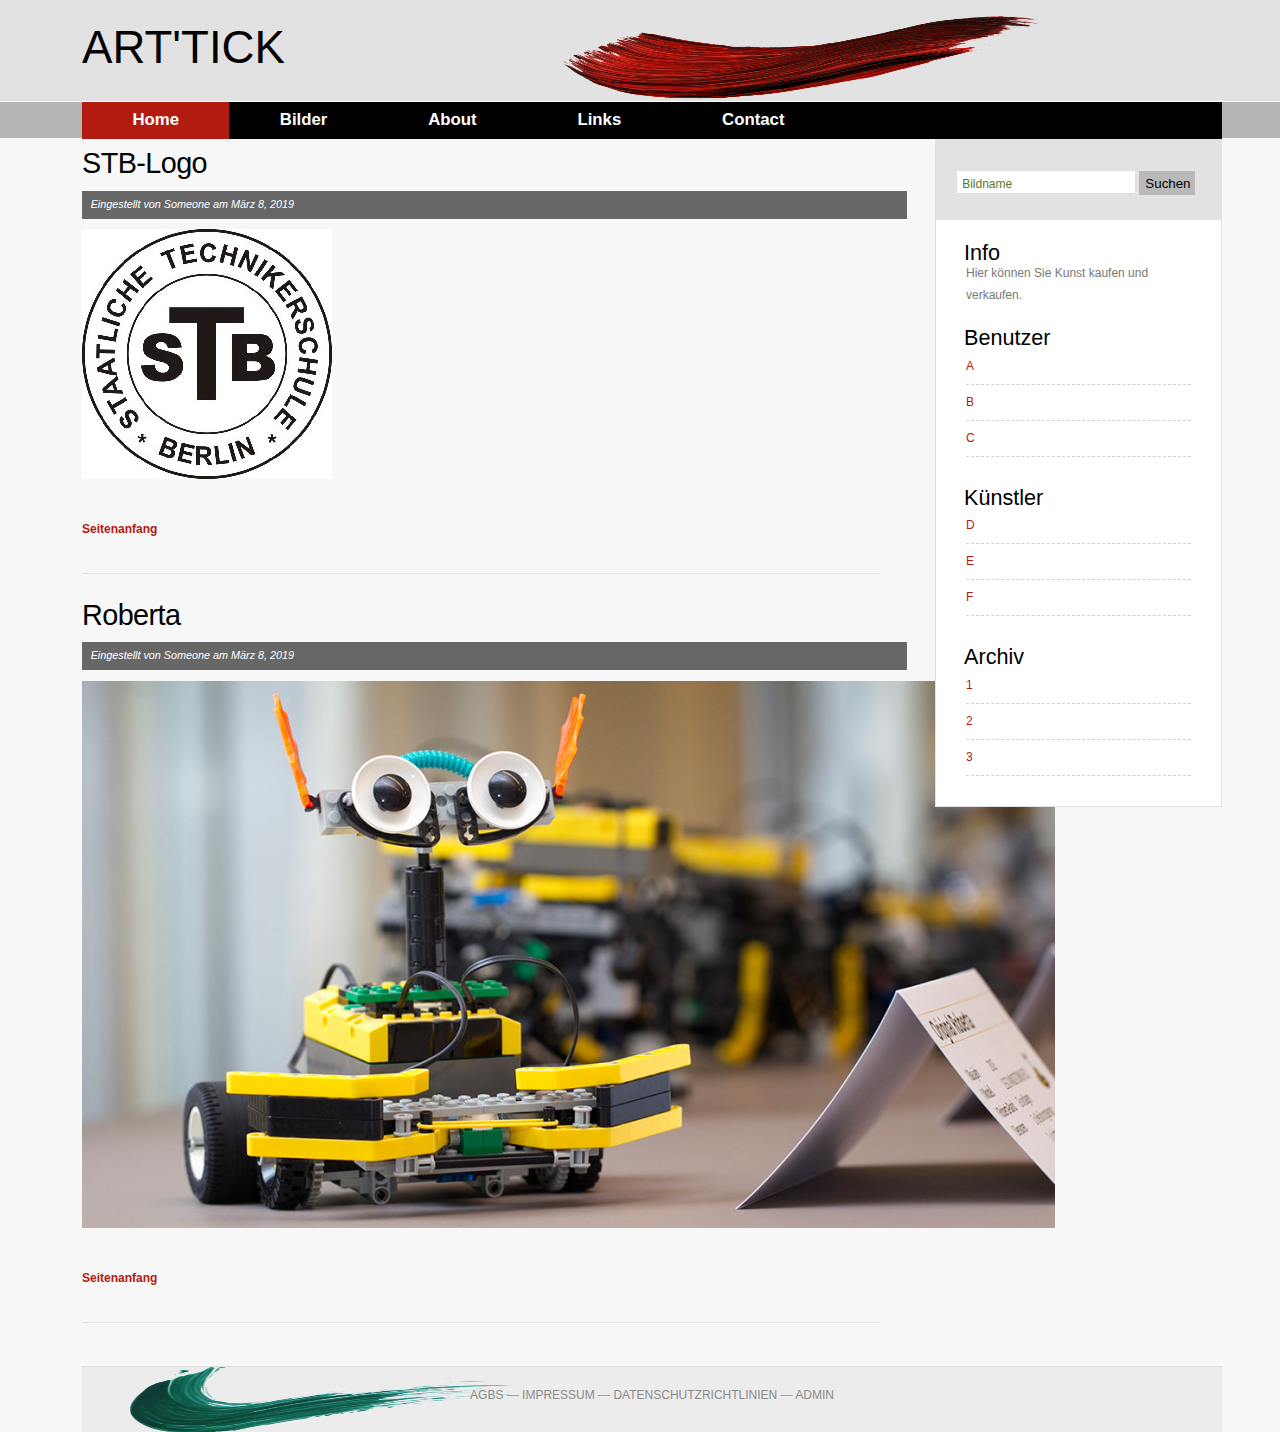
==== Template-Responsive/index.html @ d45da803 "a static template created" ====
<!DOCTYPE html PUBLIC "-//W3C//DTD XHTML 1.0 Strict//EN" "http://www.w3.org/TR/xhtml1/DTD/xhtml1-strict.dtd">

<html>
<head>
	<title>ART'TICK </title>

	<meta http-equiv="content-type" content="text/html; charset=utf-8" />
	<meta name="Künstlerwebsite" content="STB" />
	<link rel="stylesheet" type="text/css" href="style.css" media="screen" />
  <!-- Laden einer Symbolbibliothek, um ein Hamburger-Menü (Balken) auf kleinen Bildschirmen anzuzeigen. -->
  <link rel="stylesheet" href="https://cdnjs.cloudflare.com/ajax/libs/font-awesome/4.7.0/css/font-awesome.min.css">
</head>
<body>
	<div id="header">
		<div id="logo">
			<h1><a href="#">ART'TICK</a></h1>
		</div>
	</div>
	<!-- end #header -->
	<div class="topnav" id="menu">
    <a href="index.html" class="active">Home</a>
		<a href="#">Bilder</a>
		<a href="about.html">About</a>
		<a href="#">Links</a>
		<a href="#">Contact</a>
    <a href="javascript:void(0);" class="icon" onclick="ResponsiveNav()">
      <i class="fa fa-bars"></i>
    </a>
	</div>
	<!-- end #menu -->
	<div id="main">
		<div id="content">
			<div class="preview">
				<h2 class="title"><a href="#">STB-Logo</a></h2>
				<p class="meta">Eingestellt von <a href="#">Someone</a> am März 8, 2019 </p>
				<div class="image">
					<p><img 
            src="images/stb-squarelogo.jpg" 
            width="250"		
            height="250" 
            alt="STB-Logo" 
            title="STB-Logo" 
				  /></p>
					<p class="links"><a href="#top">Seitenanfang</a></p>
				</div>
			</div>
			<div class="preview">
				<h2 class="title"><a href="#">Roberta</a></h2>
				<p class="meta">Eingestellt von <a href="#">Someone</a> am März 8, 2019 </p>
				<div class="image">
					<p><img 
            src="images/roberta-973x547.jpg" 
            width="973"	
            height="547"
            alt="Roberta"
            title="Roberta"
				  /></p>
					<p class="links"><a href="#top">Seitenanfang</a></p>
				</div>
			</div>
		<div style="clear: both;">&nbsp;</div>
		</div>
		<!-- end #content -->
		<div id="sidebar">
			<ul>
				<li>
					<div id="search" >
					<form method="get" action="">
						<div>
							<input type="text" name="s" id="search-text" value="Bildname" />
							<input type="submit" id="search-submit" value="Suchen" />
						</div>
					</form>
					</div>
          <!-- Das Element darf weder von nach links floatenden, noch von nach rechts floatenden Elementen verdeckt werden. --> 
					<div style="clear: both;">&nbsp;</div> 
				</li>
				<li>
					<h2>Info</h2>
					<p>Hier können Sie Kunst kaufen und verkaufen.</p>
				</li>
				<li>
					<h2>Benutzer</h2>
					<ul>
						<li><a href="#">A</a></li>
						<li><a href="#">B</a></li>
						<li><a href="#">C</a></li>
					</ul>
				</li>
				<li>
					<h2>Künstler</h2>
					<ul>
						<li><a href="#">D</a></li>
						<li><a href="#">E</a></li>
						<li><a href="#">F</a></li>
					</ul>
				</li>
				<li>
					<h2>Archiv</h2>
					<ul>
						<li><a href="#">1</a></li>
						<li><a href="#">2</a></li>
						<li><a href="#">3</a></li>
					</ul>
				</li>
			</ul>
		</div>
		<!-- end #sidebar -->
		<div style="clear: both;">&nbsp;</div>
	</div>
	<!-- end #main -->
</div>
	<div id="footer">
		<p>			
			<a href="nirwana">AGBs</a> &mdash; 
			<a href="Impressum.html">Impressum</a> &mdash; 
			<a href="nirwana">Datenschutzrichtlinien</a> &mdash; 
			<a href="Admin.html">Admin</a>
		</p>
	</div>
	<!-- end #footer -->
	<script>
    /* Wechseln zwischen dem Hinzufügen und Entfernen der Klasse "responsive" zu topnav, wenn der Benutzer auf das Symbol klickt. */
		function ResponsiveNav() {
		  var x = document.getElementById("menu");
		  if (x.className === "topnav") {
			x.className += " responsive";
		  } else {
			x.className = "topnav";
		  }
		}
  </script>

</body>
</html>
---- Template-Responsive/style.css ----
html {
	margin: 0;
}

body {
	margin: 0 auto;
	padding: 0;
	background: #F7F7F7 url(images/img01.jpg) repeat-x left top;
	font-family: Arial, Helvetica, sans-serif;
	font-size: 0.75em;
	color: #787878;
	max-width: 95em;
}

h1, h2, h3 {
	margin: 0;
	padding: 0;
	font-weight: normal;
	color: #000000;
}

h1 {
	font-size: 2em;
}

h2 {
	font-size: 2.4em;
}

h3 {
	font-size: 1.6em;
}

p, ul, ol {
	margin-top: 0;
	line-height: 180%;
}

a {
	text-decoration: none;
	color: #B21B0F;
}

a:hover {
}

/* Header */

#header {
	width: 100%;
	height: 8.5em;
	margin: 0 1em;
	
	background-image: url(./images/kisspng-red-paintbrush-gold.png);
	background-repeat: no-repeat;
	background-size: 30rem 6rem;
	background-position: 30rem center; 
	min-height: 6rem;
}

/* Logo */

#logo {
	float: left;
	margin: 0;
	padding-top: 1.8em;
	color: #000000;
}

#logo h1, #logo p {
	margin: 0;
	padding: 0;
}

#logo h1 {
	float: left;
	font-size: 3.8em;
}

#logo p {
	float: left;
	margin: 0;
	padding: 2.2em 0 0 0.8em;
	font: normal 1.2em Georgia, "Times New Roman", Times, serif;
	font-style: italic;
} 

#logo a {
	border: none;
	background: none;
	text-decoration: none;
	color: #000000;
}

/* Search */

#search {
	float: right;
	width: 100%;
	height: 5em;
	padding: 1.7em 0 0 0;
	background: #E2E2E2;
}

#search form {
	height: 3.4em;
	margin: 0;
	padding: 0.8em 0 0 1.7em;
}

#search fieldset {
	margin: 0;
	padding: 0;
	border: none;
}

#search-text {
	width: 14em;
	padding: 0.5em 0.4em 0.2em 0.4em;
	border: 0.08em solid #DEDEDE;
	background: #FFFFFF;
	font: normal 1em Arial, Helvetica, sans-serif;
	color: #5D781D;
}

#search-submit {
	width: 4.2em;
	height: 1.8em;
	border: none;
	background: #B9B9B9;
	color: #000000;
}

/* Menu */

#menu {
	width: 100%;
	margin: 0 1em;
	padding: 0;
	background: #000000;
}

.topnav {
  overflow: hidden;
  background-color: #333;
}

.topnav a {
  float: left;
  display: block;
  color: #FFFFFF;
  text-align: center;
  padding: 0.5em 3em;
  text-decoration: none;
  font-size: 1.4em;
  font-weight: bold;
}

.topnav a:hover {
  background-color: #ddd;
  color: black;
}

.active {
  background-color: #B21B0F;
  color: white;
}

.topnav .icon {
  display: none;
}

/* Main */

#main {
	width: 100%;
	margin: 0 1em;
	padding: 0;
}

/* Content */

#content {
	float: left;
	width: 70%;
	padding: 0;
}

/*
div#content:after{
	content: '';
	clear:both;
}
*/

.preview {
	margin-bottom: 1.3em;
	border-bottom: 0.08em solid #E2E2E2;
}

.preview .title {
	height: 1em;
	margin-bottom: 0.5em;
	padding: 0.3em 0 0 0;
	letter-spacing: -0.02em;
	color: #000000;
}

.preview .title a {
	color: #000000;
	border: none;
}

.preview .meta {
	width: 100%;
	padding: 0.4em 1.66em 0.4em 0.8em;
	background: #676767;
	text-align: left;
	font-family: Arial, Helvetica, sans-serif;
	font-size: 0.9em;
	font-style: italic;
	color: #FFFFFF;
}

.preview .meta a {
	color: #FFFFFF;
}

.preview .image {
	padding: 0 0 1.7em 0;
	padding-bottom: 1.7em;
}

.links {
	padding-top: 1.7em;
	font-size: 1em;
	font-weight: bold;
}

/* Sidebar */

#sidebar {
	float: right;
	width: 25%;
	padding: 0;
	color: #787878;
	background: #FFFFFF;
	border: 0.083em solid #E2E2E2;
}

#sidebar ul {
	margin: 0;
	padding: 0;
	list-style: none;
}

#sidebar li {
	margin: 0;
	padding: 0;
}

#sidebar li ul {
	margin: 0 0;
	padding-bottom: 2.5em;
}

#sidebar li li {
	line-height: 2.917em;
	border-bottom: 0.083em dashed #D1D1D1;
	margin: 0 2.5em;
	border-left: none;
}

#sidebar h2 {
	height: 1em;
	padding-left: 1.3em;
	letter-spacing: -.0.4em;
	font-size: 1.8em;
	color: #000000;
}

#sidebar p {
	margin: 0 0;
	padding: 0 2.5em 1.7em 2.5em;
	text-align: left;
}

#sidebar a {
	border: none;
	color: #B21B0F;
}

#sidebar a:hover {
	text-decoration: underline;
	color: #8A8A8A;
}

/*
#sidebar div:after{
	content: '';
	clear:both;
}
*/

/* Footer */

#footer {
	width: 100%;
	height: 4.16em;
	margin: 0 1em;
	padding: 0 0 1.25em 0;
	background: #ECECEC;
	border-top: 0.083em solid #DEDEDE;
	font-family: Arial, Helvetica, sans-serif;
	
	background-image: url(./images/kisspng-green-paint-brush.png);
	background-repeat: no-repeat;
	background-size: 25rem 4.16rem;
	background-position: 3rem center; 
}

#footer p {
	margin: 0;
	padding-top: 1.7em;
	line-height: normal;
	font-size: 1em;
	text-transform: uppercase;
	text-align: center;
	color: #A0A0A0;
}

#footer a {
	color: #8A8A8A;
}


/* Wenn der Bildschirm weniger als 755 Pixel breit ist, blenden Sie alle Links
aus, mit Ausnahme des ersten ("Home"). Zeigt den Link an, der das Topnav 
(.icon) �ffnen und schlie�en soll. */
@media screen and (max-width: 50em) {
  .topnav a:not(:first-child) {display: none;}
  .topnav a.icon {
    float: right;
    display: block;
  }
}

/* Die Klasse "responsive" wird mit JavaScript in die Topnav eingef�gt,
wenn der Benutzer auf das Symbol klickt. Diese Klasse l�sst das Topnav 
auf kleinen Bildschirmen gut aussehen (Anzeige der Links vertikal statt 
horizontal). */
@media screen and (max-width: 50em) {
  .topnav.responsive {position: relative;}
  .topnav.responsive .icon {
    position: absolute;
    right: 0;
    top: 0;
  }
  .topnav.responsive a {
    float: none;
    display: block;
    text-align: left;
  }
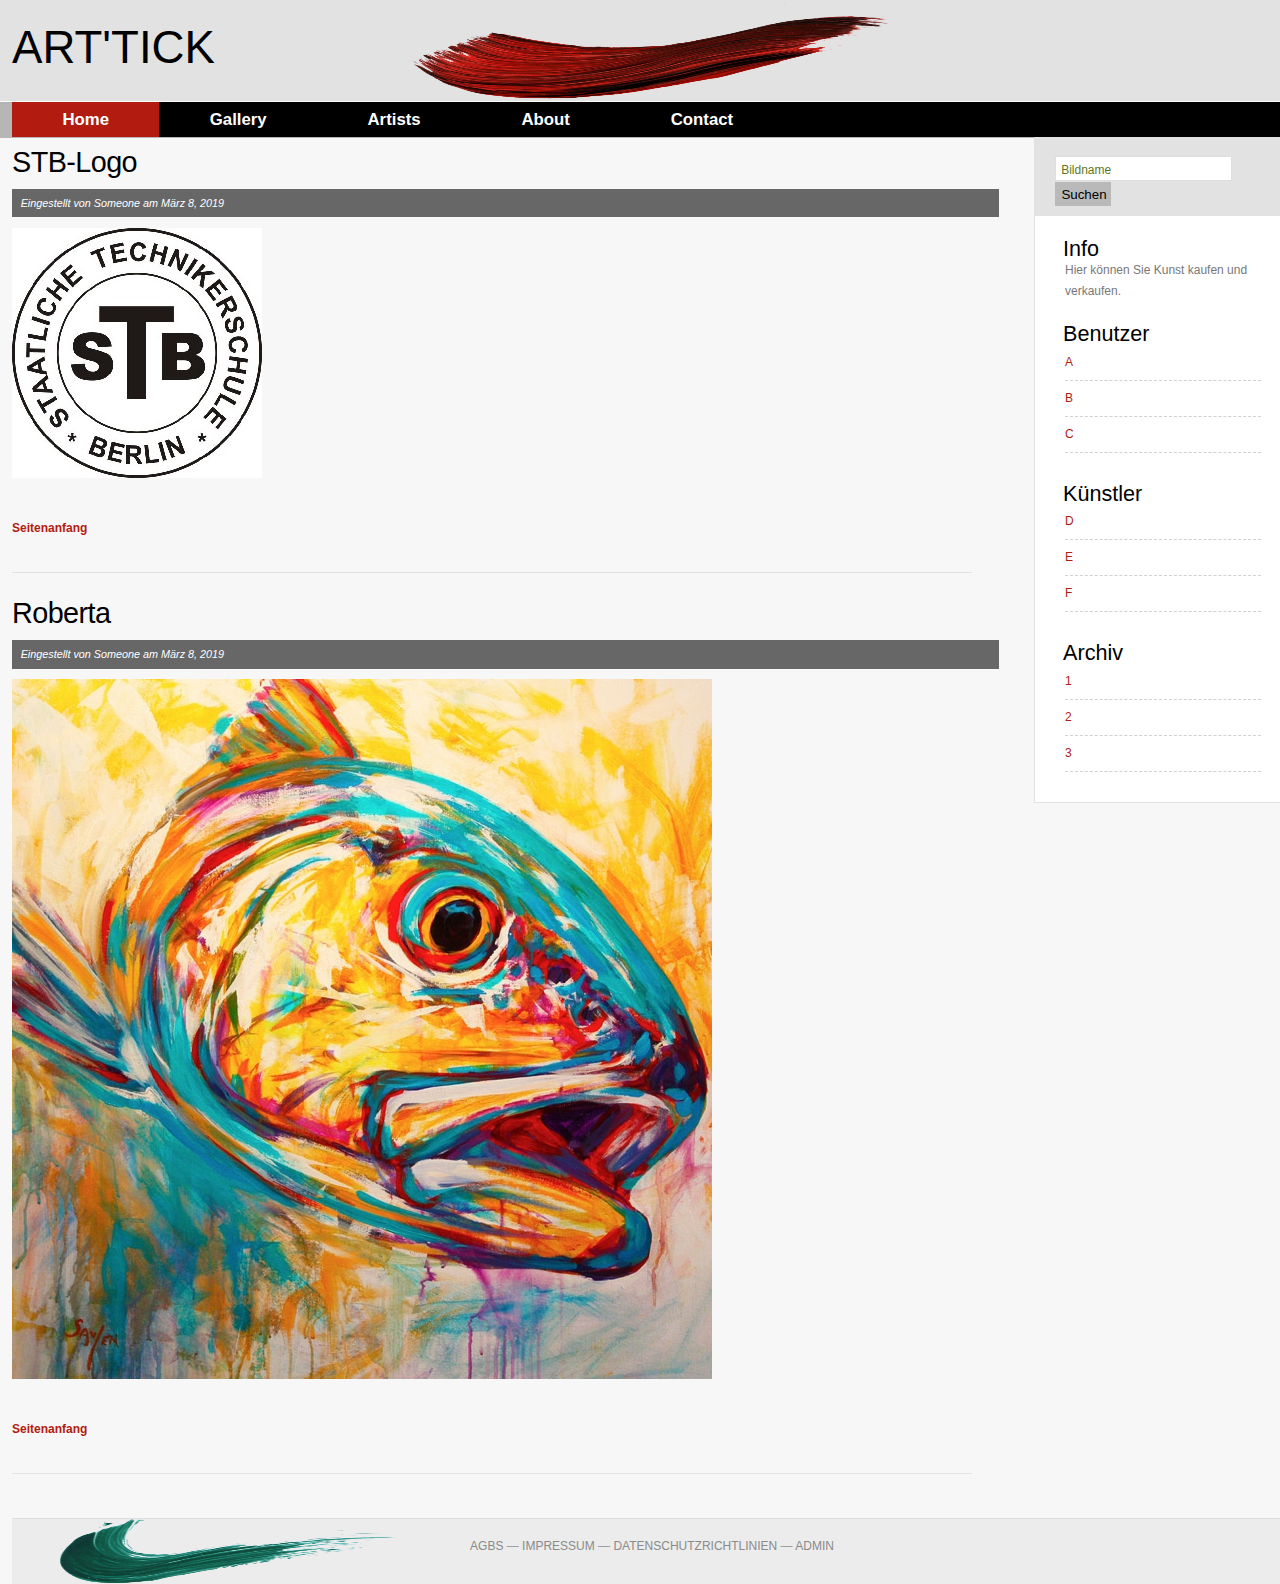
==== commit 1f169589: "end tag for element "div" removed" ====
--- a/Template-Responsive/index.html
+++ b/Template-Responsive/index.html
@@ -1,5 +1,4 @@
 <!DOCTYPE html PUBLIC "-//W3C//DTD XHTML 1.0 Strict//EN" "http://www.w3.org/TR/xhtml1/DTD/xhtml1-strict.dtd">
-
 <html>
 <head>
 	<title>ART'TICK </title>
@@ -7,8 +6,9 @@
 	<meta http-equiv="content-type" content="text/html; charset=utf-8" />
 	<meta name="Künstlerwebsite" content="STB" />
 	<link rel="stylesheet" type="text/css" href="style.css" media="screen" />
+  <script type="text/javascript" src="external_javascript.js"></script>
   <!-- Laden einer Symbolbibliothek, um ein Hamburger-Menü (Balken) auf kleinen Bildschirmen anzuzeigen. -->
-  <link rel="stylesheet" href="https://cdnjs.cloudflare.com/ajax/libs/font-awesome/4.7.0/css/font-awesome.min.css">
+  <link rel="stylesheet" type="text/javascript" href="https://cdnjs.cloudflare.com/ajax/libs/font-awesome/4.7.0/css/font-awesome.min.css" />
 </head>
 <body>
 	<div id="header">
@@ -17,12 +17,12 @@
 		</div>
 	</div>
 	<!-- end #header -->
-	<div class="topnav" id="menu">
+  <div class="topnav responsive" id="menu">
     <a href="index.html" class="active">Home</a>
-		<a href="#">Bilder</a>
+		<a href="gallery.html">Gallery</a>
+    <a href="artists.html">Artists</a>
 		<a href="about.html">About</a>
-		<a href="#">Links</a>
-		<a href="#">Contact</a>
+		<a href="contact.html">Contact</a>
     <a href="javascript:void(0);" class="icon" onclick="ResponsiveNav()">
       <i class="fa fa-bars"></i>
     </a>
@@ -35,7 +35,7 @@
 				<p class="meta">Eingestellt von <a href="#">Someone</a> am März 8, 2019 </p>
 				<div class="image">
 					<p><img 
-            src="images/stb-squarelogo.jpg" 
+            src="example-images/stb-squarelogo.jpg" 
             width="250"		
             height="250" 
             alt="STB-Logo" 
@@ -49,11 +49,11 @@
 				<p class="meta">Eingestellt von <a href="#">Someone</a> am März 8, 2019 </p>
 				<div class="image">
 					<p><img 
-            src="images/roberta-973x547.jpg" 
-            width="973"	
-            height="547"
-            alt="Roberta"
-            title="Roberta"
+            src="example-images/755.jpg" 
+            width="700"	
+            height="700"
+            alt="Fisch"
+            title="Fisch"
 				  /></p>
 					<p class="links"><a href="#top">Seitenanfang</a></p>
 				</div>
@@ -109,7 +109,6 @@
 		<div style="clear: both;">&nbsp;</div>
 	</div>
 	<!-- end #main -->
-</div>
 	<div id="footer">
 		<p>			
 			<a href="nirwana">AGBs</a> &mdash; 
@@ -119,17 +118,5 @@
 		</p>
 	</div>
 	<!-- end #footer -->
-	<script>
-    /* Wechseln zwischen dem Hinzufügen und Entfernen der Klasse "responsive" zu topnav, wenn der Benutzer auf das Symbol klickt. */
-		function ResponsiveNav() {
-		  var x = document.getElementById("menu");
-		  if (x.className === "topnav") {
-			x.className += " responsive";
-		  } else {
-			x.className = "topnav";
-		  }
-		}
-  </script>
-
 </body>
 </html>
--- a/Template-Responsive/style.css
+++ b/Template-Responsive/style.css
@@ -5,12 +5,14 @@
 body {
 	margin: 0 auto;
 	padding: 0;
-	background: #F7F7F7 url(images/img01.jpg) repeat-x left top;
+	background: #F7F7F7 url(./style-images/img01.jpg) repeat-x left top;
 	font-family: Arial, Helvetica, sans-serif;
 	font-size: 0.75em;
 	color: #787878;
-	max-width: 95em;
-}
+	max-width: 112em;
+}
+
+
 
 h1, h2, h3 {
 	margin: 0;
@@ -51,10 +53,10 @@
 	height: 8.5em;
 	margin: 0 1em;
 	
-	background-image: url(./images/kisspng-red-paintbrush-gold.png);
+	background-image: url(./style-images/kisspng-red-paintbrush-gold.png);
 	background-repeat: no-repeat;
 	background-size: 30rem 6rem;
-	background-position: 30rem center; 
+	background-position: 25rem center; 
 	min-height: 6rem;
 }
 
@@ -82,7 +84,6 @@
 	margin: 0;
 	padding: 2.2em 0 0 0.8em;
 	font: normal 1.2em Georgia, "Times New Roman", Times, serif;
-	font-style: italic;
 } 
 
 #logo a {
@@ -98,14 +99,14 @@
 	float: right;
 	width: 100%;
 	height: 5em;
-	padding: 1.7em 0 0 0;
+	padding: 1.5em 0 0 0;
 	background: #E2E2E2;
 }
 
 #search form {
 	height: 3.4em;
 	margin: 0;
-	padding: 0.8em 0 0 1.7em;
+	padding: 0em 0 0 1.7em;
 }
 
 #search fieldset {
@@ -115,7 +116,8 @@
 }
 
 #search-text {
-	width: 14em;
+	width: 70%;
+	min-width: 5em;
 	padding: 0.5em 0.4em 0.2em 0.4em;
 	border: 0.08em solid #DEDEDE;
 	background: #FFFFFF;
@@ -150,7 +152,7 @@
   display: block;
   color: #FFFFFF;
   text-align: center;
-  padding: 0.5em 3em;
+  padding: 0.46em 3em;
   text-decoration: none;
   font-size: 1.4em;
   font-weight: bold;
@@ -182,7 +184,7 @@
 
 #content {
 	float: left;
-	width: 70%;
+	width: 75%;
 	padding: 0;
 }
 
@@ -241,7 +243,7 @@
 
 #sidebar {
 	float: right;
-	width: 25%;
+	width: 20%;
 	padding: 0;
 	color: #787878;
 	background: #FFFFFF;
@@ -313,9 +315,9 @@
 	border-top: 0.083em solid #DEDEDE;
 	font-family: Arial, Helvetica, sans-serif;
 	
-	background-image: url(./images/kisspng-green-paint-brush.png);
+	background-image: url(./style-images/kisspng-green-paint-brush.png);
 	background-repeat: no-repeat;
-	background-size: 25rem 4.16rem;
+	background-size: 22rem 4rem;
 	background-position: 3rem center; 
 }
 
@@ -360,4 +362,54 @@
     float: none;
     display: block;
     text-align: left;
-  }+  }
+}
+
+/* Gallery Grid */
+
+.gallery {
+  box-sizing: border-box;
+}
+
+  .row {
+  margin: 8px -16px;
+}
+
+/* Add padding BETWEEN each column (if you want) */
+.row,
+.row > .column {
+  padding: 8px;
+}
+
+/* Create four equal columns that floats next to each other */
+.column {
+  float: left;
+  width: 25%;
+}
+
+/* Clear floats after rows */
+.row:after {
+  content: "";
+  display: table;
+  clear: both;
+}
+
+/* Content */
+.content {
+  background-color: white;
+  padding: 10px;
+}
+
+/* Responsive layout - makes a two column-layout instead of four columns */
+@media screen and (max-width: 50em) {
+  .column {
+    width: 50%;
+  }
+}
+
+/* Responsive layout - makes the two columns stack on top of each other instead of next to each other */
+@media screen and (max-width: 50em) {
+  .column {
+    width: 100%;
+  }
+}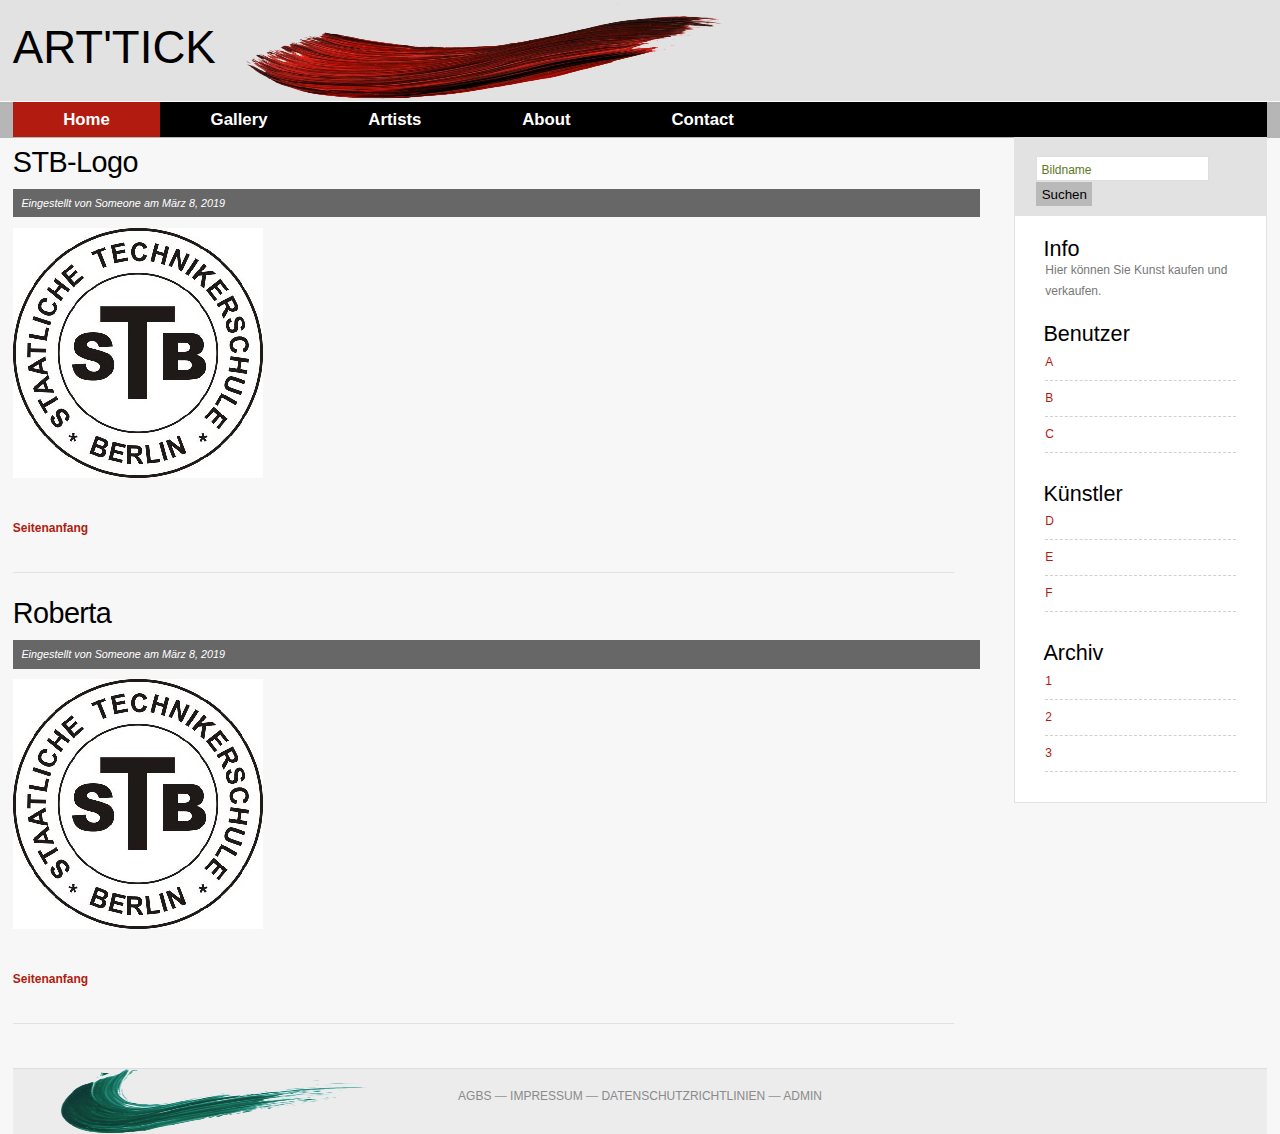
==== commit bfdd3ee3: "style adjusted" ====
--- a/Template-Responsive/index.html
+++ b/Template-Responsive/index.html
@@ -6,9 +6,6 @@
 	<meta http-equiv="content-type" content="text/html; charset=utf-8" />
 	<meta name="Künstlerwebsite" content="STB" />
 	<link rel="stylesheet" type="text/css" href="style.css" media="screen" />
-  <script type="text/javascript" src="external_javascript.js"></script>
-  <!-- Laden einer Symbolbibliothek, um ein Hamburger-Menü (Balken) auf kleinen Bildschirmen anzuzeigen. -->
-  <link rel="stylesheet" type="text/javascript" href="https://cdnjs.cloudflare.com/ajax/libs/font-awesome/4.7.0/css/font-awesome.min.css" />
 </head>
 <body>
 	<div id="header">
@@ -17,15 +14,12 @@
 		</div>
 	</div>
 	<!-- end #header -->
-  <div class="topnav responsive" id="menu">
+  <div class="topnav" id="menu">
     <a href="index.html" class="active">Home</a>
 		<a href="gallery.html">Gallery</a>
     <a href="artists.html">Artists</a>
 		<a href="about.html">About</a>
 		<a href="contact.html">Contact</a>
-    <a href="javascript:void(0);" class="icon" onclick="ResponsiveNav()">
-      <i class="fa fa-bars"></i>
-    </a>
 	</div>
 	<!-- end #menu -->
 	<div id="main">
@@ -49,16 +43,16 @@
 				<p class="meta">Eingestellt von <a href="#">Someone</a> am März 8, 2019 </p>
 				<div class="image">
 					<p><img 
-            src="example-images/755.jpg" 
-            width="700"	
-            height="700"
-            alt="Fisch"
-            title="Fisch"
+            src="example-images/stb-squarelogo.jpg" 
+            width="250"		
+            height="250" 
+            alt="STB-Logo" 
+            title="STB-Logo" 
 				  /></p>
 					<p class="links"><a href="#top">Seitenanfang</a></p>
 				</div>
 			</div>
-		<div style="clear: both;">&nbsp;</div>
+		<div class="clearBoth" >&nbsp;</div>
 		</div>
 		<!-- end #content -->
 		<div id="sidebar">
@@ -73,7 +67,7 @@
 					</form>
 					</div>
           <!-- Das Element darf weder von nach links floatenden, noch von nach rechts floatenden Elementen verdeckt werden. --> 
-					<div style="clear: both;">&nbsp;</div> 
+					<div class="clearBoth" >&nbsp;</div> 
 				</li>
 				<li>
 					<h2>Info</h2>
@@ -106,15 +100,15 @@
 			</ul>
 		</div>
 		<!-- end #sidebar -->
-		<div style="clear: both;">&nbsp;</div>
+		<div class="clearBoth" >&nbsp;</div>
 	</div>
 	<!-- end #main -->
 	<div id="footer">
 		<p>			
-			<a href="nirwana">AGBs</a> &mdash; 
-			<a href="Impressum.html">Impressum</a> &mdash; 
-			<a href="nirwana">Datenschutzrichtlinien</a> &mdash; 
-			<a href="Admin.html">Admin</a>
+			<a href="agbs.php">AGBs</a> &mdash; 
+			<a href="impressum.php">Impressum</a> &mdash; 
+			<a href="dsrl.php">Datenschutzrichtlinien</a> &mdash; 
+			<a href="admin.php">Admin</a>
 		</p>
 	</div>
 	<!-- end #footer -->
--- a/Template-Responsive/style.css
+++ b/Template-Responsive/style.css
@@ -9,10 +9,8 @@
 	font-family: Arial, Helvetica, sans-serif;
 	font-size: 0.75em;
 	color: #787878;
-	max-width: 112em;
-}
-
-
+	max-width: 115em;
+}
 
 h1, h2, h3 {
 	margin: 0;
@@ -49,14 +47,13 @@
 /* Header */
 
 #header {
-	width: 100%;
+	width: 98%;
+	margin: 0 1%;
 	height: 8.5em;
-	margin: 0 1em;
-	
 	background-image: url(./style-images/kisspng-red-paintbrush-gold.png);
 	background-repeat: no-repeat;
 	background-size: 30rem 6rem;
-	background-position: 25rem center; 
+	background-position: 30% center; 
 	min-height: 6rem;
 }
 
@@ -69,22 +66,12 @@
 	color: #000000;
 }
 
-#logo h1, #logo p {
-	margin: 0;
-	padding: 0;
-}
-
 #logo h1 {
+	margin: 0;
+	padding: 0;
 	float: left;
 	font-size: 3.8em;
 }
-
-#logo p {
-	float: left;
-	margin: 0;
-	padding: 2.2em 0 0 0.8em;
-	font: normal 1.2em Georgia, "Times New Roman", Times, serif;
-} 
 
 #logo a {
 	border: none;
@@ -136,8 +123,8 @@
 /* Menu */
 
 #menu {
-	width: 100%;
-	margin: 0 1em;
+	width: 98%;
+	margin: 0 1%;
 	padding: 0;
 	background: #000000;
 }
@@ -175,9 +162,14 @@
 /* Main */
 
 #main {
-	width: 100%;
-	margin: 0 1em;
-	padding: 0;
+	width: 98%;
+	margin: 0 1%;
+	padding: 0;
+}
+
+.clearBoth {
+	content: '';
+	clear:both;
 }
 
 /* Content */
@@ -187,13 +179,6 @@
 	width: 75%;
 	padding: 0;
 }
-
-/*
-div#content:after{
-	content: '';
-	clear:both;
-}
-*/
 
 .preview {
 	margin-bottom: 1.3em;
@@ -244,6 +229,7 @@
 #sidebar {
 	float: right;
 	width: 20%;
+	min-width: 15em; 
 	padding: 0;
 	color: #787878;
 	background: #FFFFFF;
@@ -297,19 +283,12 @@
 	color: #8A8A8A;
 }
 
-/*
-#sidebar div:after{
-	content: '';
-	clear:both;
-}
-*/
-
 /* Footer */
 
 #footer {
-	width: 100%;
+	width: 98%;
+	margin: 0 1%;
 	height: 4.16em;
-	margin: 0 1em;
 	padding: 0 0 1.25em 0;
 	background: #ECECEC;
 	border-top: 0.083em solid #DEDEDE;
@@ -317,7 +296,7 @@
 	
 	background-image: url(./style-images/kisspng-green-paint-brush.png);
 	background-repeat: no-repeat;
-	background-size: 22rem 4rem;
+	background-size: 20rem 4rem;
 	background-position: 3rem center; 
 }
 
@@ -336,36 +315,20 @@
 }
 
 
-/* Wenn der Bildschirm weniger als 755 Pixel breit ist, blenden Sie alle Links
-aus, mit Ausnahme des ersten ("Home"). Zeigt den Link an, der das Topnav 
-(.icon) �ffnen und schlie�en soll. */
+/* Anzeige der Links vertikal statt horizontal. */
+
 @media screen and (max-width: 50em) {
-  .topnav a:not(:first-child) {display: none;}
-  .topnav a.icon {
-    float: right;
-    display: block;
-  }
-}
-
-/* Die Klasse "responsive" wird mit JavaScript in die Topnav eingef�gt,
-wenn der Benutzer auf das Symbol klickt. Diese Klasse l�sst das Topnav 
-auf kleinen Bildschirmen gut aussehen (Anzeige der Links vertikal statt 
-horizontal). */
-@media screen and (max-width: 50em) {
-  .topnav.responsive {position: relative;}
-  .topnav.responsive .icon {
-    position: absolute;
-    right: 0;
-    top: 0;
-  }
-  .topnav.responsive a {
+  .topnav a {
     float: none;
     display: block;
-    text-align: left;
+    text-align: center;
   }
-}
-
-/* Gallery Grid */
+  #header {
+	background-size: 24rem 4rem;
+	background-position: 10% center; 
+}
+
+/* Gallery Grid ****************************************************************/
 
 .gallery {
   box-sizing: border-box;
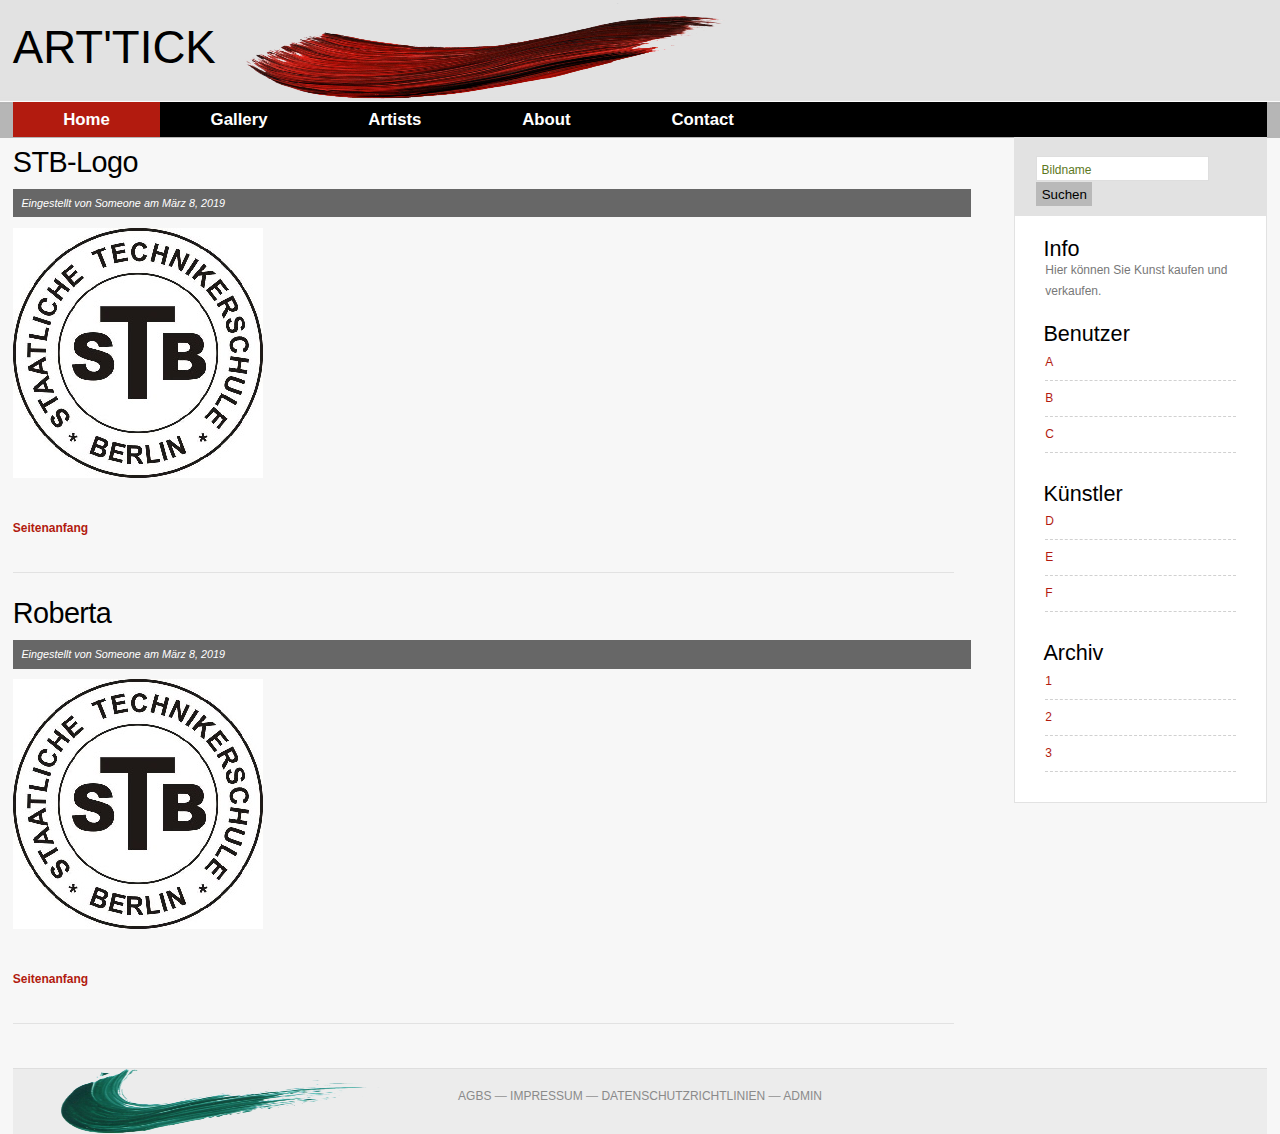
==== commit 90136516: "unneeded things removed" ====
--- a/Template-Responsive/index.html
+++ b/Template-Responsive/index.html
@@ -14,14 +14,14 @@
 		</div>
 	</div>
 	<!-- end #header -->
-  <div class="topnav" id="menu">
+  <div class="topnav" >
     <a href="index.html" class="active">Home</a>
 		<a href="gallery.html">Gallery</a>
     <a href="artists.html">Artists</a>
 		<a href="about.html">About</a>
 		<a href="contact.html">Contact</a>
 	</div>
-	<!-- end #menu -->
+	<!-- end #topnav -->
 	<div id="main">
 		<div id="content">
 			<div class="preview">
@@ -53,8 +53,8 @@
 				</div>
 			</div>
 		<div class="clearBoth" >&nbsp;</div>
-		</div>
-		<!-- end #content -->
+	</div>
+	<!-- end #content -->
 		<div id="sidebar">
 			<ul>
 				<li>
--- a/Template-Responsive/style.css
+++ b/Template-Responsive/style.css
@@ -39,9 +39,6 @@
 a {
 	text-decoration: none;
 	color: #B21B0F;
-}
-
-a:hover {
 }
 
 /* Header */
@@ -122,16 +119,12 @@
 
 /* Menu */
 
-#menu {
+.topnav {
 	width: 98%;
 	margin: 0 1%;
 	padding: 0;
 	background: #000000;
-}
-
-.topnav {
-  overflow: hidden;
-  background-color: #333;
+	overflow: hidden;
 }
 
 .topnav a {
@@ -200,7 +193,7 @@
 
 .preview .meta {
 	width: 100%;
-	padding: 0.4em 1.66em 0.4em 0.8em;
+	padding: 0.4em 0.8em 0.4em 0.8em;
 	background: #676767;
 	text-align: left;
 	font-family: Arial, Helvetica, sans-serif;
@@ -262,7 +255,6 @@
 #sidebar h2 {
 	height: 1em;
 	padding-left: 1.3em;
-	letter-spacing: -.0.4em;
 	font-size: 1.8em;
 	color: #000000;
 }
@@ -314,18 +306,28 @@
 	color: #8A8A8A;
 }
 
+@media screen and (max-width: 52em) {
 
 /* Anzeige der Links vertikal statt horizontal. */
-
-@media screen and (max-width: 50em) {
   .topnav a {
     float: none;
     display: block;
     text-align: center;
   }
+
   #header {
-	background-size: 24rem 4rem;
-	background-position: 10% center; 
+    background-size: 24rem 4rem;
+    background-position: 10% center;
+  }
+
+  #sidebar {
+    float: left;
+    width: 97%;
+  }
+
+  #content {
+	  width: 97%;
+  }
 }
 
 /* Gallery Grid ****************************************************************/
